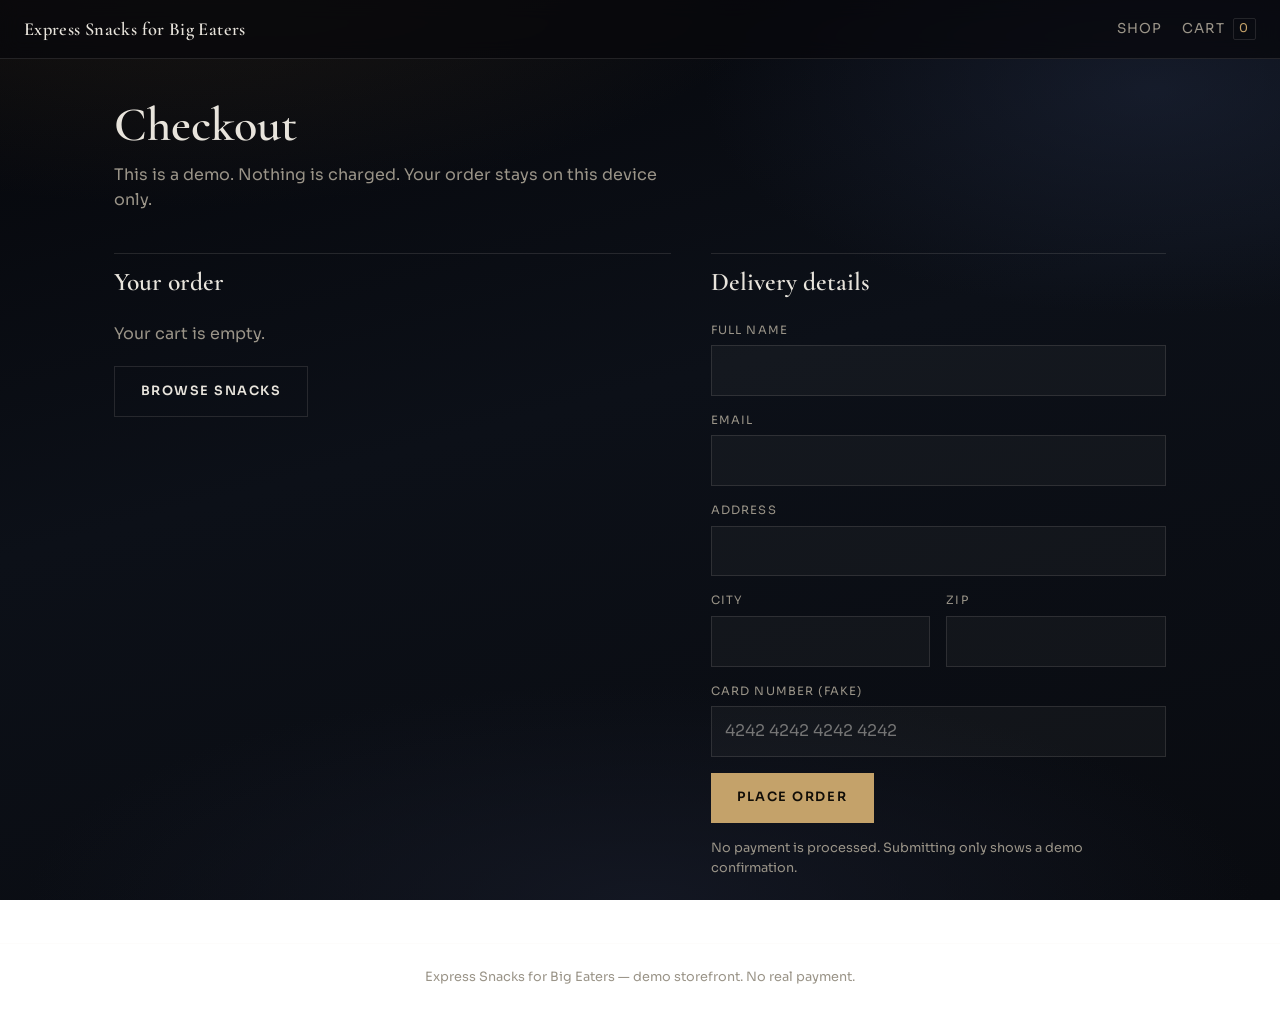
==== checkout.html @ 3dda4fd0 "Initial commit: Express Snacks for Big Eaters site. Co-authored-by: Cursor <cursoragent@cursor.com>" ====
<!DOCTYPE html>
<html lang="en">
  <head>
    <meta charset="UTF-8" />
    <meta name="viewport" content="width=device-width, initial-scale=1.0" />
    <title>Checkout — Express Snacks for Big Eaters</title>
    <link rel="preconnect" href="https://fonts.googleapis.com" />
    <link rel="preconnect" href="https://fonts.gstatic.com" crossorigin />
    <link
      href="https://fonts.googleapis.com/css2?family=Cormorant+Garamond:wght@500;600;700&family=Sora:wght@400;500;600&display=swap"
      rel="stylesheet"
    />
    <link rel="stylesheet" href="styles.css" />
  </head>
  <body>
    <header class="site-header">
      <a class="brand-mark" href="index.html">Express Snacks for Big Eaters</a>
      <nav class="nav-links" aria-label="Main">
        <a href="shop.html">Shop</a>
        <a class="cart-link" href="checkout.html">
          Cart
          <span class="cart-count" id="cart-count">0</span>
        </a>
      </nav>
    </header>

    <main class="page">
      <div class="page-intro">
        <h1>Checkout</h1>
        <p>This is a demo. Nothing is charged. Your order stays on this device only.</p>
      </div>

      <div class="checkout-layout">
        <section class="panel" aria-labelledby="order-heading">
          <h2 id="order-heading">Your order</h2>
          <div id="cart-panel"></div>
        </section>

        <section class="panel" aria-labelledby="details-heading">
          <h2 id="details-heading">Delivery details</h2>

          <form id="checkout-form">
            <div class="field">
              <label for="full-name">Full name</label>
              <input id="full-name" name="fullName" type="text" autocomplete="name" required />
            </div>

            <div class="field">
              <label for="email">Email</label>
              <input id="email" name="email" type="email" autocomplete="email" required />
            </div>

            <div class="field">
              <label for="address">Address</label>
              <input id="address" name="address" type="text" autocomplete="street-address" required />
            </div>

            <div class="field-row">
              <div class="field">
                <label for="city">City</label>
                <input id="city" name="city" type="text" autocomplete="address-level2" required />
              </div>
              <div class="field">
                <label for="zip">ZIP</label>
                <input id="zip" name="zip" type="text" autocomplete="postal-code" required />
              </div>
            </div>

            <div class="field">
              <label for="card">Card number (fake)</label>
              <input
                id="card"
                name="card"
                type="text"
                inputmode="numeric"
                placeholder="4242 4242 4242 4242"
                required
              />
            </div>

            <button class="btn" type="submit" id="place-order">Place order</button>
            <p class="demo-note">No payment is processed. Submitting only shows a demo confirmation.</p>
          </form>

          <div class="confirm-box" id="confirm-box">
            <h2>Order received (demo)</h2>
            <p>
              Thank you. In a real shop this would go to a kitchen. Here, your cart was cleared
              and nothing was charged.
            </p>
            <p style="margin-top: 1rem">
              <a class="btn btn-secondary" href="shop.html">Back to shop</a>
            </p>
          </div>
        </section>
      </div>
    </main>

    <footer class="site-footer">
      Express Snacks for Big Eaters — demo storefront. No real payment.
    </footer>

    <script src="products.js"></script>
    <script src="cart.js"></script>
    <script src="checkout.js"></script>
  </body>
</html>
---- styles.css ----
/* Express Snacks for Big Eaters — shared styles */

:root {
  --night: #07080c;
  --night-mid: #10131a;
  --night-lift: #1a1f2b;
  --ink: #e8e4dc;
  --muted: #9a9488;
  --line: rgba(232, 228, 220, 0.12);
  --amber: #c4a26a;
  --amber-deep: #8a6b3d;
  --danger: #b85c4a;
  --max: 1100px;
  --font-display: "Cormorant Garamond", "Times New Roman", serif;
  --font-body: "Sora", sans-serif;
}

*,
*::before,
*::after {
  box-sizing: border-box;
}

html {
  scroll-behavior: smooth;
}

body {
  margin: 0;
  min-height: 100vh;
  color: var(--ink);
  font-family: var(--font-body);
  font-size: 1rem;
  line-height: 1.55;
  background:
    radial-gradient(ellipse 90% 60% at 15% -10%, rgba(90, 70, 40, 0.28), transparent 55%),
    radial-gradient(ellipse 70% 50% at 90% 10%, rgba(35, 45, 70, 0.45), transparent 50%),
    radial-gradient(ellipse 80% 40% at 50% 100%, rgba(20, 24, 36, 0.9), transparent 60%),
    linear-gradient(165deg, #05060a 0%, #0c1018 45%, #090b10 100%);
  background-attachment: fixed;
}

img {
  max-width: 100%;
  display: block;
}

a {
  color: inherit;
  text-decoration: none;
}

button,
input,
select,
textarea {
  font: inherit;
}

.site-header {
  display: flex;
  align-items: center;
  justify-content: space-between;
  gap: 1rem;
  padding: 1.1rem 1.5rem;
  border-bottom: 1px solid var(--line);
  background: rgba(7, 8, 12, 0.72);
  backdrop-filter: blur(10px);
  position: sticky;
  top: 0;
  z-index: 20;
}

.brand-mark {
  font-family: var(--font-display);
  font-size: 1.15rem;
  font-weight: 600;
  letter-spacing: 0.02em;
  line-height: 1.2;
  max-width: 14rem;
}

.nav-links {
  display: flex;
  align-items: center;
  gap: 1.25rem;
  font-size: 0.85rem;
  letter-spacing: 0.08em;
  text-transform: uppercase;
  color: var(--muted);
}

.nav-links a:hover {
  color: var(--ink);
}

.cart-link {
  display: inline-flex;
  align-items: center;
  gap: 0.45rem;
}

.cart-count {
  min-width: 1.4rem;
  height: 1.4rem;
  padding: 0 0.35rem;
  border: 1px solid var(--line);
  border-radius: 2px;
  display: inline-flex;
  align-items: center;
  justify-content: center;
  font-size: 0.75rem;
  color: var(--amber);
}

/* ——— Landing ——— */

.hero {
  min-height: calc(100vh - 4rem);
  display: flex;
  flex-direction: column;
  justify-content: center;
  padding: 3.5rem 1.5rem 4rem;
  position: relative;
  overflow: hidden;
}

.hero::before {
  content: "";
  position: absolute;
  inset: 0;
  background:
    linear-gradient(90deg, rgba(5, 6, 10, 0.55) 0%, rgba(5, 6, 10, 0.2) 55%, transparent 80%),
    radial-gradient(circle at 70% 40%, rgba(196, 162, 106, 0.08), transparent 35%);
  pointer-events: none;
}

.hero-inner {
  position: relative;
  width: min(100%, var(--max));
  margin: 0 auto;
  max-width: 36rem;
}

.hero-brand {
  margin: 0 0 1.75rem;
  font-family: var(--font-display);
  font-weight: 600;
  font-size: clamp(2.8rem, 8vw, 4.6rem);
  line-height: 0.95;
  letter-spacing: -0.02em;
}

.hero-title {
  margin: 0 0 1rem;
  font-family: var(--font-display);
  font-weight: 500;
  font-size: clamp(1.35rem, 3.2vw, 1.85rem);
  line-height: 1.25;
  color: var(--ink);
}

.hero-support {
  margin: 0 0 2.25rem;
  color: var(--muted);
  font-size: 1.05rem;
  max-width: 28rem;
}

.btn {
  display: inline-flex;
  align-items: center;
  justify-content: center;
  gap: 0.5rem;
  padding: 0.9rem 1.6rem;
  border: 1px solid var(--amber);
  background: var(--amber);
  color: #120e08;
  font-size: 0.8rem;
  font-weight: 600;
  letter-spacing: 0.12em;
  text-transform: uppercase;
  cursor: pointer;
  transition: background 0.2s ease, color 0.2s ease, border-color 0.2s ease;
}

.btn:hover {
  background: transparent;
  color: var(--amber);
}

.btn-secondary {
  background: transparent;
  color: var(--ink);
  border-color: var(--line);
}

.btn-secondary:hover {
  border-color: var(--ink);
  color: var(--ink);
  background: transparent;
}

.btn-small {
  padding: 0.55rem 0.9rem;
  font-size: 0.72rem;
}

/* ——— Shop & shared page shell ——— */

.page {
  width: min(100%, var(--max));
  margin: 0 auto;
  padding: 2.5rem 1.5rem 4rem;
}

.page-intro {
  margin-bottom: 2.5rem;
  max-width: 34rem;
}

.page-intro h1 {
  margin: 0 0 0.75rem;
  font-family: var(--font-display);
  font-size: clamp(2rem, 5vw, 3rem);
  font-weight: 600;
  line-height: 1.1;
}

.page-intro p {
  margin: 0;
  color: var(--muted);
}

.product-grid {
  display: grid;
  grid-template-columns: repeat(auto-fill, minmax(260px, 1fr));
  gap: 1.5rem;
}

.product {
  padding: 1.4rem 0 1.6rem;
  border-top: 1px solid var(--line);
  display: flex;
  flex-direction: column;
  gap: 0.65rem;
}

.product-image {
  width: 70%;
  aspect-ratio: 4 / 3;
  object-fit: cover;
  margin-bottom: 0.35rem;
  background: var(--night-mid);
  border: 1px solid var(--line);
}

.product-brand {
  margin: 0;
  font-size: 0.7rem;
  letter-spacing: 0.14em;
  text-transform: uppercase;
  color: var(--amber-deep);
}

.product-name {
  margin: 0;
  font-family: var(--font-display);
  font-size: 1.55rem;
  font-weight: 600;
  line-height: 1.15;
}

.product-desc {
  margin: 0;
  color: var(--muted);
  font-size: 0.92rem;
  flex-grow: 1;
}

.product-foot {
  display: flex;
  align-items: center;
  justify-content: space-between;
  gap: 1rem;
  margin-top: 0.5rem;
}

.product-price {
  font-family: var(--font-display);
  font-size: 1.35rem;
  font-weight: 600;
  color: var(--amber);
}

.toast {
  position: fixed;
  left: 50%;
  bottom: 1.5rem;
  transform: translateX(-50%) translateY(120%);
  padding: 0.75rem 1.2rem;
  background: var(--night-lift);
  border: 1px solid var(--line);
  color: var(--ink);
  font-size: 0.85rem;
  opacity: 0;
  transition: transform 0.25s ease, opacity 0.25s ease;
  z-index: 50;
  pointer-events: none;
}

.toast.show {
  transform: translateX(-50%) translateY(0);
  opacity: 1;
}

/* ——— Checkout ——— */

.checkout-layout {
  display: grid;
  gap: 2.5rem;
}

@media (min-width: 820px) {
  .checkout-layout {
    grid-template-columns: 1.1fr 0.9fr;
    align-items: start;
  }
}

.panel {
  padding-top: 0.5rem;
  border-top: 1px solid var(--line);
}

.panel h2 {
  margin: 0 0 1.25rem;
  font-family: var(--font-display);
  font-size: 1.6rem;
  font-weight: 600;
}

.field {
  margin-bottom: 1rem;
}

.field label {
  display: block;
  margin-bottom: 0.35rem;
  font-size: 0.72rem;
  letter-spacing: 0.1em;
  text-transform: uppercase;
  color: var(--muted);
}

.field input,
.field select,
.field textarea {
  width: 100%;
  padding: 0.75rem 0.85rem;
  border: 1px solid var(--line);
  border-radius: 0;
  background: rgba(255, 255, 255, 0.03);
  color: var(--ink);
}

.field input:focus,
.field select:focus,
.field textarea:focus {
  outline: 1px solid var(--amber-deep);
  border-color: var(--amber-deep);
}

.field-row {
  display: grid;
  gap: 1rem;
}

@media (min-width: 560px) {
  .field-row {
    grid-template-columns: 1fr 1fr;
  }
}

.cart-lines {
  list-style: none;
  margin: 0;
  padding: 0;
}

.cart-line {
  display: flex;
  gap: 0.75rem 1rem;
  align-items: start;
  padding: 1rem 0;
  border-bottom: 1px solid var(--line);
}

.cart-line-image {
  width: 48px;
  height: 48px;
  flex-shrink: 0;
  object-fit: cover;
  background: var(--night-mid);
  border: 1px solid var(--line);
}

.cart-line-info {
  display: flex;
  flex-direction: column;
  gap: 0.2rem;
  flex: 1;
  min-width: 0;
}

.cart-line-brand {
  font-size: 0.68rem;
  letter-spacing: 0.12em;
  text-transform: uppercase;
  color: var(--amber-deep);
}

.cart-line-name {
  font-family: var(--font-display);
  font-size: 1.2rem;
  font-weight: 600;
}

.cart-line-meta {
  color: var(--muted);
  font-size: 0.85rem;
}

.cart-line-total {
  font-family: var(--font-display);
  font-size: 1.15rem;
  color: var(--amber);
  text-align: right;
}

.qty-controls {
  display: inline-flex;
  align-items: center;
  gap: 0.5rem;
  margin-top: 0.35rem;
}

.qty-controls button {
  width: 1.75rem;
  height: 1.75rem;
  border: 1px solid var(--line);
  background: transparent;
  color: var(--ink);
  cursor: pointer;
}

.qty-controls button:hover {
  border-color: var(--muted);
}

.cart-summary {
  display: flex;
  justify-content: space-between;
  align-items: baseline;
  margin: 1.25rem 0 1.5rem;
  padding-top: 0.5rem;
}

.cart-summary span:last-child {
  font-family: var(--font-display);
  font-size: 1.75rem;
  color: var(--amber);
}

.empty-cart {
  color: var(--muted);
  margin: 0 0 1.25rem;
}

.demo-note {
  margin: 1rem 0 0;
  font-size: 0.8rem;
  color: var(--muted);
}

.confirm-box {
  display: none;
  margin-top: 1.5rem;
  padding: 1.25rem 0;
  border-top: 1px solid var(--line);
}

.confirm-box.show {
  display: block;
}

.confirm-box h2 {
  margin: 0 0 0.5rem;
  font-family: var(--font-display);
  font-size: 2rem;
  color: var(--amber);
}

.confirm-box p {
  margin: 0;
  color: var(--muted);
}

.site-footer {
  padding: 1.5rem;
  border-top: 1px solid var(--line);
  text-align: center;
  color: var(--muted);
  font-size: 0.8rem;
}

@media (max-width: 560px) {
  .site-header {
    flex-wrap: wrap;
  }

  .brand-mark {
    max-width: none;
  }

  .nav-links {
    width: 100%;
    justify-content: flex-start;
  }
}
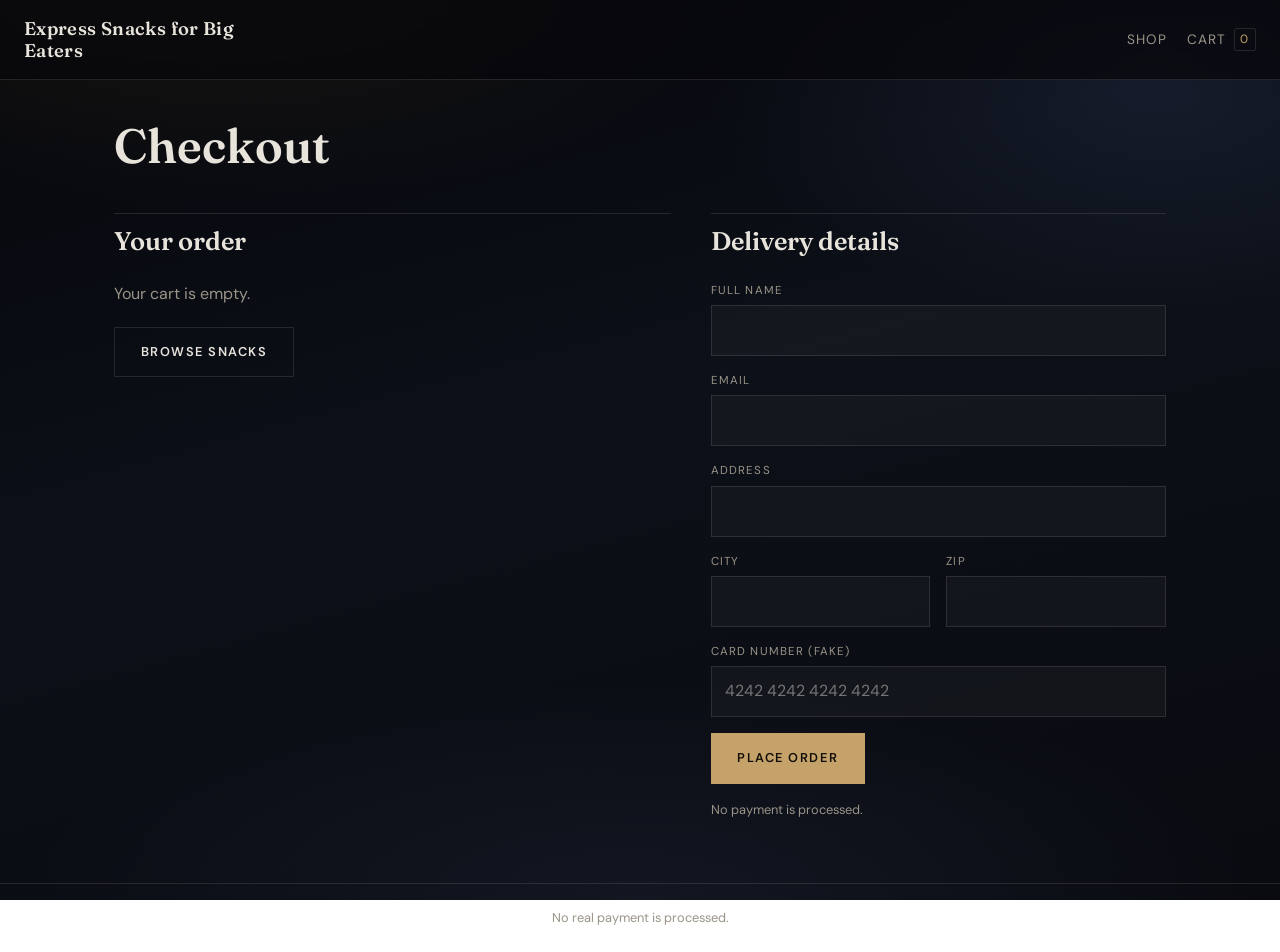
==== commit ff457324: "Simplify storefront copy and refresh typography. Trim marketing fluff, clarify product descriptions," ====
--- a/checkout.html
+++ b/checkout.html
@@ -7,7 +7,7 @@
     <link rel="preconnect" href="https://fonts.googleapis.com" />
     <link rel="preconnect" href="https://fonts.gstatic.com" crossorigin />
     <link
-      href="https://fonts.googleapis.com/css2?family=Cormorant+Garamond:wght@500;600;700&family=Sora:wght@400;500;600&display=swap"
+      href="https://fonts.googleapis.com/css2?family=DM+Sans:ital,opsz,wght@0,9..40,400;0,9..40,500;0,9..40,600;1,9..40,400&family=Fraunces:opsz,wght@9..144,500;9..144,600;9..144,700&display=swap"
       rel="stylesheet"
     />
     <link rel="stylesheet" href="styles.css" />
@@ -27,7 +27,6 @@
     <main class="page">
       <div class="page-intro">
         <h1>Checkout</h1>
-        <p>This is a demo. Nothing is charged. Your order stays on this device only.</p>
       </div>
 
       <div class="checkout-layout">
@@ -79,14 +78,13 @@
             </div>
 
             <button class="btn" type="submit" id="place-order">Place order</button>
-            <p class="demo-note">No payment is processed. Submitting only shows a demo confirmation.</p>
+            <p class="demo-note">No payment is processed.</p>
           </form>
 
           <div class="confirm-box" id="confirm-box">
-            <h2>Order received (demo)</h2>
+            <h2>Order received</h2>
             <p>
-              Thank you. In a real shop this would go to a kitchen. Here, your cart was cleared
-              and nothing was charged.
+              Nothing was charged.
             </p>
             <p style="margin-top: 1rem">
               <a class="btn btn-secondary" href="shop.html">Back to shop</a>
@@ -97,7 +95,7 @@
     </main>
 
     <footer class="site-footer">
-      Express Snacks for Big Eaters — demo storefront. No real payment.
+      No real payment is processed.
     </footer>
 
     <script src="products.js"></script>
--- a/styles.css
+++ b/styles.css
@@ -11,8 +11,8 @@
   --amber-deep: #8a6b3d;
   --danger: #b85c4a;
   --max: 1100px;
-  --font-display: "Cormorant Garamond", "Times New Roman", serif;
-  --font-body: "Sora", sans-serif;
+  --font-display: "Fraunces", "Times New Roman", serif;
+  --font-body: "DM Sans", sans-serif;
 }
 
 *,
